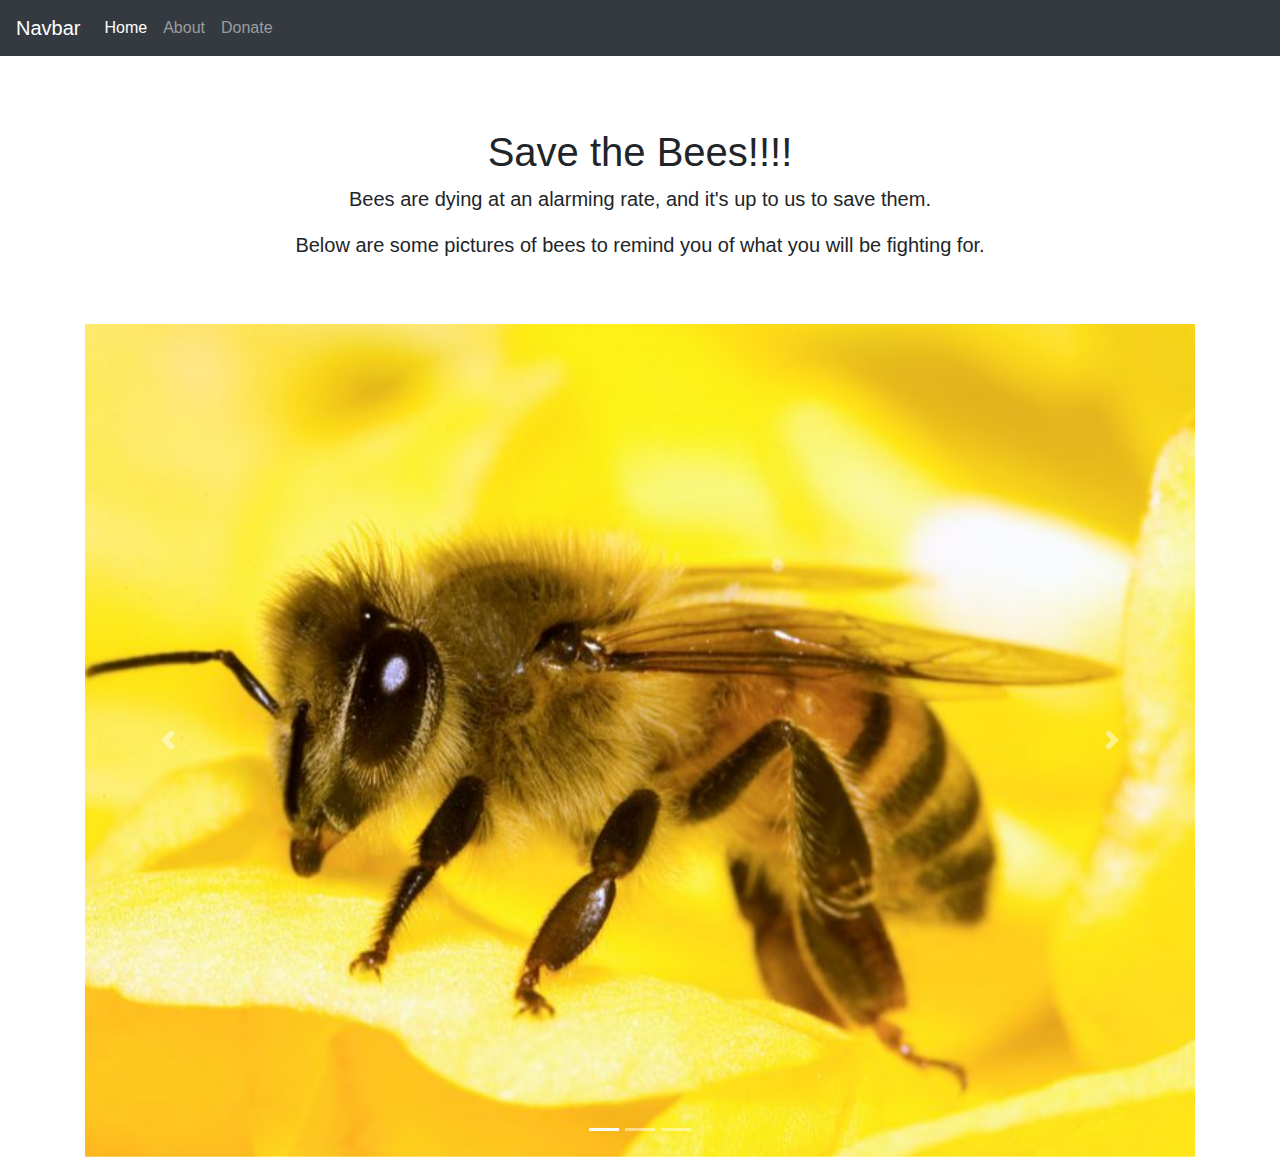
==== public_html/cause/index.html @ deccbffa "Add files via upload" ====
<!DOCTYPE html>
<html>
	<head>
		<meta http-equiv="Content-Type" content="text/html; charset=UTF-8">
    
	    <meta name="viewport" content="width=device-width, initial-scale=1, shrink-to-fit=no">
	    <meta name="description" content="">
	    <meta name="author" content="">
	    <link rel="icon" href="https://getbootstrap.com/favicon.ico">

 		<title>Cause Site</title>

 		<link href="css/bootstrap.min.css" rel="stylesheet"">

 		<link href="css/custom.css" rel="stylesheet">

 	</head>
 	<body>
  <!--<h1>Coming soon...</h1>
  <a href="../index.html">Go back to Portfolio</a>
  <img src="https://media.istockphoto.com/photos/coming-soon-red-rubber-stamp-picture-id516590789?k=6&m=516590789&s=612x612&w=0&h=xfHyynAsqCFU2okGmZ84oSxJBYGL8c8yUHTQYXE6uLI="/> -->

    <nav class="navbar navbar-expand-md navbar-dark bg-dark fixed-top">
      <a class="navbar-brand" href="index.html">Navbar</a>
      <button class="navbar-toggler" type="button" data-toggle="collapse" data-target="#navbarsExampleDefault" aria-controls="navbarsExampleDefault" aria-expanded="false" aria-label="Toggle navigation">
        <span class="navbar-toggler-icon"></span>
      </button>

      <div class="collapse navbar-collapse" id="navbarsExampleDefault">
        <ul class="navbar-nav mr-auto">
          <li class="nav-item active">
            <a class="nav-link" href="index.html">Home <span class="sr-only">(current)</span></a>
          </li>
          <li class="nav-item">
            <a class="nav-link" href="about.html">About</a>
          </li>
          <li class="nav-item">
            <a class="nav-link" href="donate.html">Donate</a>
          </li>
          <!--<li class="nav-item dropdown">
            <a class="nav-link dropdown-toggle" href="https://example.com/" id="dropdown01" data-toggle="dropdown" aria-haspopup="true" aria-expanded="false">Dropdown</a>
            <div class="dropdown-menu" aria-labelledby="dropdown01">
              <a class="dropdown-item" href="https://getbootstrap.com/docs/4.1/examples/starter-template/#">Action</a>
              <a class="dropdown-item" href="https://getbootstrap.com/docs/4.1/examples/starter-template/#">Another action</a>
              <a class="dropdown-item" href="https://getbootstrap.com/docs/4.1/examples/starter-template/#">Something else here</a>
            </div>
          </li>-->
        </ul>
        <!-- <form class="form-inline my-2 my-lg-0">
          <input class="form-control mr-sm-2" type="text" placeholder="Search" aria-label="Search">
          <button class="btn btn-outline-success my-2 my-sm-0" type="submit">Search</button>
        </form>-->
      </div>
    </nav>

    <main role="main" class="container">
    	<div class="row">
    		<div class="col-md-12">
		      <div class="starter-template">
		        <h1>Save the Bees!!!!</h1>
		        <p class="lead">Bees are dying at an alarming rate, and it's up to us to save them.</p>

		        <p class="lead">Below are some pictures of bees to remind you of what you will be fighting for.</p>
		      </div>
  			</div>
  		</div>

  		<div class="row">
	  		<div class="col-md-12">
		      	<div id="carouselExampleIndicators" class="carousel slide" data-ride="carousel">
				  <ol class="carousel-indicators">
				    <li data-target="#carouselExampleIndicators" data-slide-to="0" class="active"></li>
				    <li data-target="#carouselExampleIndicators" data-slide-to="1"></li>
				    <li data-target="#carouselExampleIndicators" data-slide-to="2"></li>
				  </ol>
				  <div class="carousel-inner">
				    <div class="carousel-item active">
				      <img class="d-block w-100" src="assets/bee1.jpg" alt="First slide">
				    </div>
				    <div class="carousel-item">
				      <img class="d-block w-100" src="assets/bee2.jpg" alt="Second slide">
				    </div>
				    <div class="carousel-item">
				      <img class="d-block w-100" src="assets/bee3.jpg" alt="Third slide">
				    </div>
				  </div>
				  <a class="carousel-control-prev" href="#carouselExampleIndicators" role="button" data-slide="prev">
				    <span class="carousel-control-prev-icon" aria-hidden="true"></span>
				    <span class="sr-only">Previous</span>
				  </a>
				  <a class="carousel-control-next" href="#carouselExampleIndicators" role="button" data-slide="next">
				    <span class="carousel-control-next-icon" aria-hidden="true"></span>
				    <span class="sr-only">Next</span>
				  </a>
				</div>
			</div>
		</div>

    </main><!-- /.container -->








		<script type="text/javascript" src="js/jquery-3.3.1.slim.min.js"></script>
		<script type="text/javascript" src="js/popper.min.js"></script>
		<script type="text/javascript" src="js/bootstrap.min.js"></script>
  		<!--
  		<script src="https://code.jquery.com/jquery-3.3.1.slim.min.js" integrity="sha384-q8i/X+965DzO0rT7abK41JStQIAqVgRVzpbzo5smXKp4YfRvH+8abtTE1Pi6jizo" crossorigin="anonymous"></script>
		<script src="https://cdnjs.cloudflare.com/ajax/libs/popper.js/1.14.3/umd/popper.min.js" integrity="sha384-ZMP7rVo3mIykV+2+9J3UJ46jBk0WLaUAdn689aCwoqbBJiSnjAK/l8WvCWPIPm49" crossorigin="anonymous"></script>
		<script src="https://stackpath.bootstrapcdn.com/bootstrap/4.1.3/js/bootstrap.min.js" integrity="sha384-ChfqqxuZUCnJSK3+MXmPNIyE6ZbWh2IMqE241rYiqJxyMiZ6OW/JmZQ5stwEULTy" crossorigin="anonymous"></script>
		-->

 	</body>
</html>
---- public_html/cause/css/custom.css ----
body {
  padding-top: 5rem;
}
.starter-template {
  padding: 3rem 1.5rem;
  text-align: center;
}

#link{
	text-decoration : underline;
}
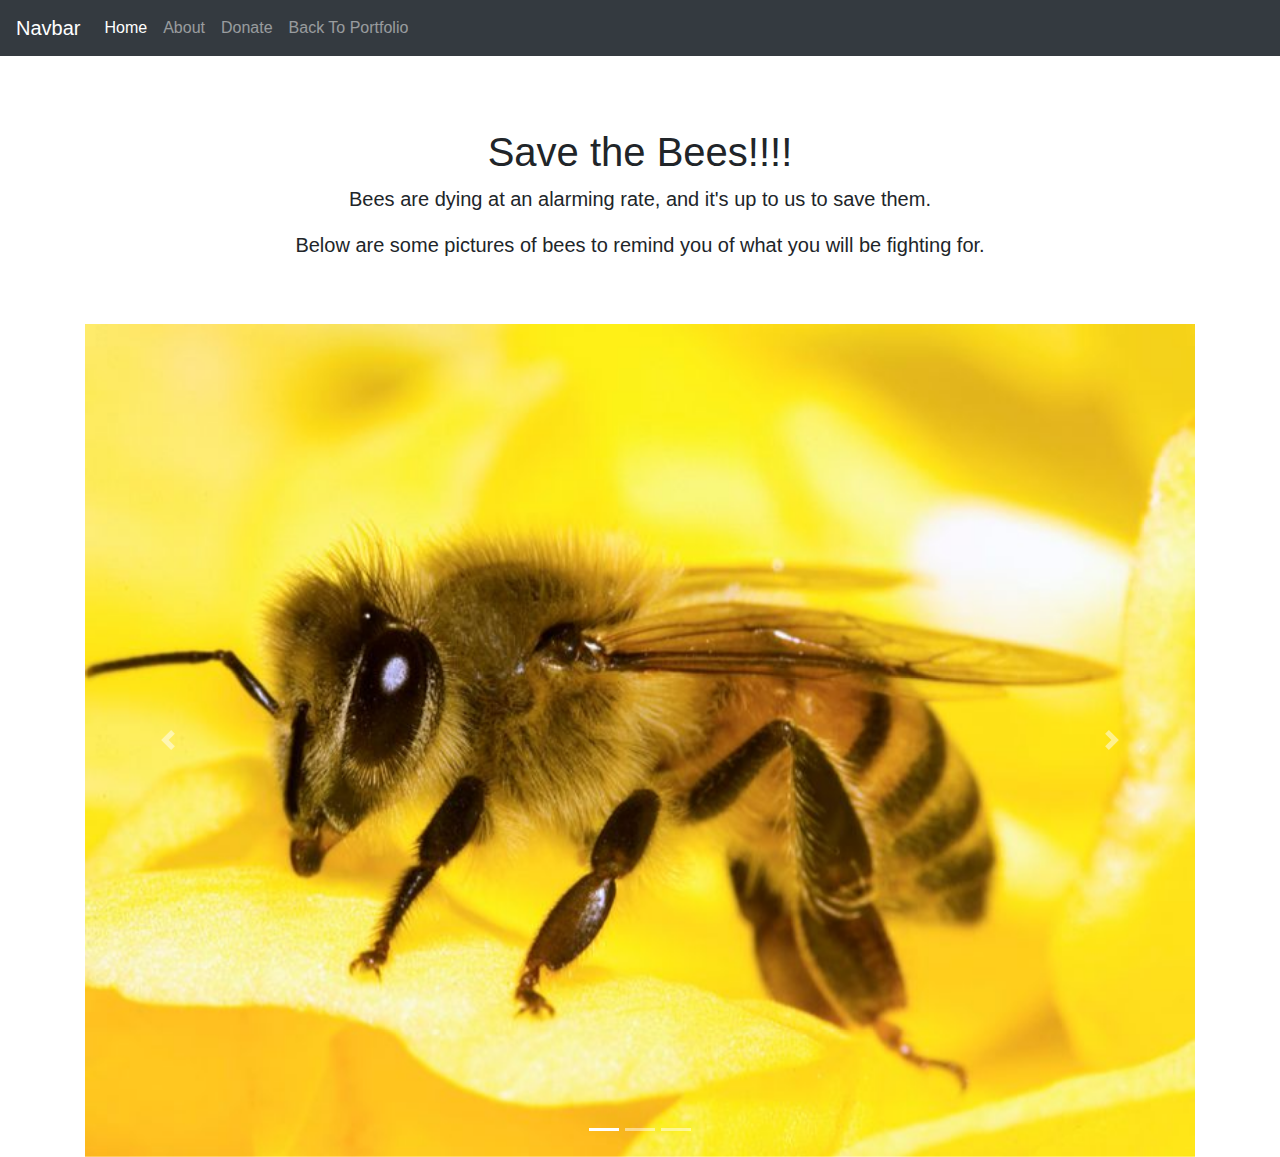
==== commit 46f96c72: "Cause to Portfolio link" ====
--- a/public_html/cause/index.html
+++ b/public_html/cause/index.html
@@ -36,6 +36,9 @@
           </li>
           <li class="nav-item">
             <a class="nav-link" href="donate.html">Donate</a>
+          </li>
+          <li class="nav-item">
+          	<a class="nav-link" href="../index.html">Back To Portfolio</a>
           </li>
           <!--<li class="nav-item dropdown">
             <a class="nav-link dropdown-toggle" href="https://example.com/" id="dropdown01" data-toggle="dropdown" aria-haspopup="true" aria-expanded="false">Dropdown</a>
